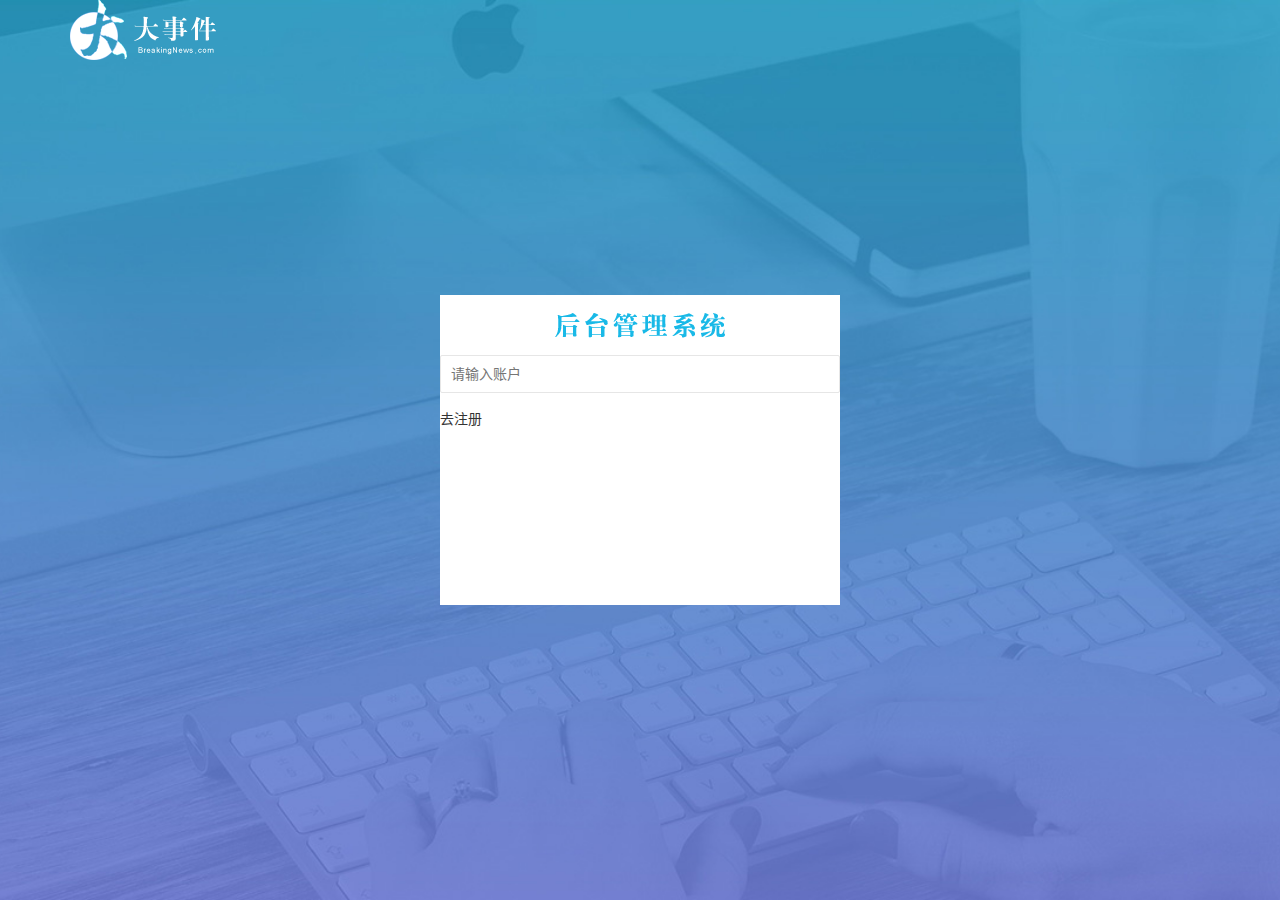
==== home/login.html @ 1719c854 "初始化仓库" ====
<!DOCTYPE html>
<html lang="zh-CN">

<head>
    <meta charset="UTF-8">
    <meta name="viewport" content="width=device-width, initial-scale=1.0">
    <title>大事件-注册/登录</title>
    <!-- 先引入layUI的css样式 -->
    <link rel="stylesheet" href="/assets/lib/layui/css/layui.css">
    <!-- 再引入自己的css -->
    <link rel="stylesheet" href="/assets/css/login.css">
</head>

<body>
    <!-- 头部logo区域 -->
    <div class="layui-main">
        <!-- 添加版心类名 -->
        <img src="/assets/images/logo.png">
    </div>

    <!-- 登录注册区域 -->
    <div class="loginAndRegBox">
        <!-- 标题名称区域 -->
        <div class="title-box"></div>
        <!-- 登录框 -->
        <div class="login-box">
            <form>
                <!-- 用户名 -->
                <div class="layui-form-item">

                    <input type="text" name="title" required lay-verify="required" placeholder="请输入账户"
                        autocomplete="off" class="layui-input">

                </div>
            </form>
            <a href="javascript:;" id="link_reg">去注册</a>
        </div>
        <!-- 注册框 -->
        <div class="reg-box">
            <a href="javascript:;" id="link_login">去登录</a>
        </div>
    </div>
    <!-- 引入jQ文件 -->
    <script src="/assets/lib/jquery.js"></script>
    <!-- 引入自己的js文件 -->
    <script src="/assets/js/login.js"></script>
</body>

</html>
---- assets/lib/layui/css/layui.css ----
/** layui-v2.5.5 MIT License By https://www.layui.com */
 .layui-inline,img{display:inline-block;vertical-align:middle}h1,h2,h3,h4,h5,h6{font-weight:400}.layui-edge,.layui-header,.layui-inline,.layui-main{position:relative}.layui-body,.layui-edge,.layui-elip{overflow:hidden}.layui-btn,.layui-edge,.layui-inline,img{vertical-align:middle}.layui-btn,.layui-disabled,.layui-icon,.layui-unselect{-moz-user-select:none;-webkit-user-select:none;-ms-user-select:none}.layui-elip,.layui-form-checkbox span,.layui-form-pane .layui-form-label{text-overflow:ellipsis;white-space:nowrap}.layui-breadcrumb,.layui-tree-btnGroup{visibility:hidden}blockquote,body,button,dd,div,dl,dt,form,h1,h2,h3,h4,h5,h6,input,li,ol,p,pre,td,textarea,th,ul{margin:0;padding:0;-webkit-tap-highlight-color:rgba(0,0,0,0)}a:active,a:hover{outline:0}img{border:none}li{list-style:none}table{border-collapse:collapse;border-spacing:0}h4,h5,h6{font-size:100%}button,input,optgroup,option,select,textarea{font-family:inherit;font-size:inherit;font-style:inherit;font-weight:inherit;outline:0}pre{white-space:pre-wrap;white-space:-moz-pre-wrap;white-space:-pre-wrap;white-space:-o-pre-wrap;word-wrap:break-word}body{line-height:24px;font:14px Helvetica Neue,Helvetica,PingFang SC,Tahoma,Arial,sans-serif}hr{height:1px;margin:10px 0;border:0;clear:both}a{color:#333;text-decoration:none}a:hover{color:#777}a cite{font-style:normal;*cursor:pointer}.layui-border-box,.layui-border-box *{box-sizing:border-box}.layui-box,.layui-box *{box-sizing:content-box}.layui-clear{clear:both;*zoom:1}.layui-clear:after{content:'\20';clear:both;*zoom:1;display:block;height:0}.layui-inline{*display:inline;*zoom:1}.layui-edge{display:inline-block;width:0;height:0;border-width:6px;border-style:dashed;border-color:transparent}.layui-edge-top{top:-4px;border-bottom-color:#999;border-bottom-style:solid}.layui-edge-right{border-left-color:#999;border-left-style:solid}.layui-edge-bottom{top:2px;border-top-color:#999;border-top-style:solid}.layui-edge-left{border-right-color:#999;border-right-style:solid}.layui-disabled,.layui-disabled:hover{color:#d2d2d2!important;cursor:not-allowed!important}.layui-circle{border-radius:100%}.layui-show{display:block!important}.layui-hide{display:none!important}@font-face{font-family:layui-icon;src:url(../font/iconfont.eot?v=250);src:url(../font/iconfont.eot?v=250#iefix) format('embedded-opentype'),url(../font/iconfont.woff2?v=250) format('woff2'),url(../font/iconfont.woff?v=250) format('woff'),url(../font/iconfont.ttf?v=250) format('truetype'),url(../font/iconfont.svg?v=250#layui-icon) format('svg')}.layui-icon{font-family:layui-icon!important;font-size:16px;font-style:normal;-webkit-font-smoothing:antialiased;-moz-osx-font-smoothing:grayscale}.layui-icon-reply-fill:before{content:"\e611"}.layui-icon-set-fill:before{content:"\e614"}.layui-icon-menu-fill:before{content:"\e60f"}.layui-icon-search:before{content:"\e615"}.layui-icon-share:before{content:"\e641"}.layui-icon-set-sm:before{content:"\e620"}.layui-icon-engine:before{content:"\e628"}.layui-icon-close:before{content:"\1006"}.layui-icon-close-fill:before{content:"\1007"}.layui-icon-chart-screen:before{content:"\e629"}.layui-icon-star:before{content:"\e600"}.layui-icon-circle-dot:before{content:"\e617"}.layui-icon-chat:before{content:"\e606"}.layui-icon-release:before{content:"\e609"}.layui-icon-list:before{content:"\e60a"}.layui-icon-chart:before{content:"\e62c"}.layui-icon-ok-circle:before{content:"\1005"}.layui-icon-layim-theme:before{content:"\e61b"}.layui-icon-table:before{content:"\e62d"}.layui-icon-right:before{content:"\e602"}.layui-icon-left:before{content:"\e603"}.layui-icon-cart-simple:before{content:"\e698"}.layui-icon-face-cry:before{content:"\e69c"}.layui-icon-face-smile:before{content:"\e6af"}.layui-icon-survey:before{content:"\e6b2"}.layui-icon-tree:before{content:"\e62e"}.layui-icon-upload-circle:before{content:"\e62f"}.layui-icon-add-circle:before{content:"\e61f"}.layui-icon-download-circle:before{content:"\e601"}.layui-icon-templeate-1:before{content:"\e630"}.layui-icon-util:before{content:"\e631"}.layui-icon-face-surprised:before{content:"\e664"}.layui-icon-edit:before{content:"\e642"}.layui-icon-speaker:before{content:"\e645"}.layui-icon-down:before{content:"\e61a"}.layui-icon-file:before{content:"\e621"}.layui-icon-layouts:before{content:"\e632"}.layui-icon-rate-half:before{content:"\e6c9"}.layui-icon-add-circle-fine:before{content:"\e608"}.layui-icon-prev-circle:before{content:"\e633"}.layui-icon-read:before{content:"\e705"}.layui-icon-404:before{content:"\e61c"}.layui-icon-carousel:before{content:"\e634"}.layui-icon-help:before{content:"\e607"}.layui-icon-code-circle:before{content:"\e635"}.layui-icon-water:before{content:"\e636"}.layui-icon-username:before{content:"\e66f"}.layui-icon-find-fill:before{content:"\e670"}.layui-icon-about:before{content:"\e60b"}.layui-icon-location:before{content:"\e715"}.layui-icon-up:before{content:"\e619"}.layui-icon-pause:before{content:"\e651"}.layui-icon-date:before{content:"\e637"}.layui-icon-layim-uploadfile:before{content:"\e61d"}.layui-icon-delete:before{content:"\e640"}.layui-icon-play:before{content:"\e652"}.layui-icon-top:before{content:"\e604"}.layui-icon-friends:before{content:"\e612"}.layui-icon-refresh-3:before{content:"\e9aa"}.layui-icon-ok:before{content:"\e605"}.layui-icon-layer:before{content:"\e638"}.layui-icon-face-smile-fine:before{content:"\e60c"}.layui-icon-dollar:before{content:"\e659"}.layui-icon-group:before{content:"\e613"}.layui-icon-layim-download:before{content:"\e61e"}.layui-icon-picture-fine:before{content:"\e60d"}.layui-icon-link:before{content:"\e64c"}.layui-icon-diamond:before{content:"\e735"}.layui-icon-log:before{content:"\e60e"}.layui-icon-rate-solid:before{content:"\e67a"}.layui-icon-fonts-del:before{content:"\e64f"}.layui-icon-unlink:before{content:"\e64d"}.layui-icon-fonts-clear:before{content:"\e639"}.layui-icon-triangle-r:before{content:"\e623"}.layui-icon-circle:before{content:"\e63f"}.layui-icon-radio:before{content:"\e643"}.layui-icon-align-center:before{content:"\e647"}.layui-icon-align-right:before{content:"\e648"}.layui-icon-align-left:before{content:"\e649"}.layui-icon-loading-1:before{content:"\e63e"}.layui-icon-return:before{content:"\e65c"}.layui-icon-fonts-strong:before{content:"\e62b"}.layui-icon-upload:before{content:"\e67c"}.layui-icon-dialogue:before{content:"\e63a"}.layui-icon-video:before{content:"\e6ed"}.layui-icon-headset:before{content:"\e6fc"}.layui-icon-cellphone-fine:before{content:"\e63b"}.layui-icon-add-1:before{content:"\e654"}.layui-icon-face-smile-b:before{content:"\e650"}.layui-icon-fonts-html:before{content:"\e64b"}.layui-icon-form:before{content:"\e63c"}.layui-icon-cart:before{content:"\e657"}.layui-icon-camera-fill:before{content:"\e65d"}.layui-icon-tabs:before{content:"\e62a"}.layui-icon-fonts-code:before{content:"\e64e"}.layui-icon-fire:before{content:"\e756"}.layui-icon-set:before{content:"\e716"}.layui-icon-fonts-u:before{content:"\e646"}.layui-icon-triangle-d:before{content:"\e625"}.layui-icon-tips:before{content:"\e702"}.layui-icon-picture:before{content:"\e64a"}.layui-icon-more-vertical:before{content:"\e671"}.layui-icon-flag:before{content:"\e66c"}.layui-icon-loading:before{content:"\e63d"}.layui-icon-fonts-i:before{content:"\e644"}.layui-icon-refresh-1:before{content:"\e666"}.layui-icon-rmb:before{content:"\e65e"}.layui-icon-home:before{content:"\e68e"}.layui-icon-user:before{content:"\e770"}.layui-icon-notice:before{content:"\e667"}.layui-icon-login-weibo:before{content:"\e675"}.layui-icon-voice:before{content:"\e688"}.layui-icon-upload-drag:before{content:"\e681"}.layui-icon-login-qq:before{content:"\e676"}.layui-icon-snowflake:before{content:"\e6b1"}.layui-icon-file-b:before{content:"\e655"}.layui-icon-template:before{content:"\e663"}.layui-icon-auz:before{content:"\e672"}.layui-icon-console:before{content:"\e665"}.layui-icon-app:before{content:"\e653"}.layui-icon-prev:before{content:"\e65a"}.layui-icon-website:before{content:"\e7ae"}.layui-icon-next:before{content:"\e65b"}.layui-icon-component:before{content:"\e857"}.layui-icon-more:before{content:"\e65f"}.layui-icon-login-wechat:before{content:"\e677"}.layui-icon-shrink-right:before{content:"\e668"}.layui-icon-spread-left:before{content:"\e66b"}.layui-icon-camera:before{content:"\e660"}.layui-icon-note:before{content:"\e66e"}.layui-icon-refresh:before{content:"\e669"}.layui-icon-female:before{content:"\e661"}.layui-icon-male:before{content:"\e662"}.layui-icon-password:before{content:"\e673"}.layui-icon-senior:before{content:"\e674"}.layui-icon-theme:before{content:"\e66a"}.layui-icon-tread:before{content:"\e6c5"}.layui-icon-praise:before{content:"\e6c6"}.layui-icon-star-fill:before{content:"\e658"}.layui-icon-rate:before{content:"\e67b"}.layui-icon-template-1:before{content:"\e656"}.layui-icon-vercode:before{content:"\e679"}.layui-icon-cellphone:before{content:"\e678"}.layui-icon-screen-full:before{content:"\e622"}.layui-icon-screen-restore:before{content:"\e758"}.layui-icon-cols:before{content:"\e610"}.layui-icon-export:before{content:"\e67d"}.layui-icon-print:before{content:"\e66d"}.layui-icon-slider:before{content:"\e714"}.layui-icon-addition:before{content:"\e624"}.layui-icon-subtraction:before{content:"\e67e"}.layui-icon-service:before{content:"\e626"}.layui-icon-transfer:before{content:"\e691"}.layui-main{width:1140px;margin:0 auto}.layui-header{z-index:1000;height:60px}.layui-header a:hover{transition:all .5s;-webkit-transition:all .5s}.layui-side{position:fixed;left:0;top:0;bottom:0;z-index:999;width:200px;overflow-x:hidden}.layui-side-scroll{position:relative;width:220px;height:100%;overflow-x:hidden}.layui-body{position:absolute;left:200px;right:0;top:0;bottom:0;z-index:998;width:auto;overflow-y:auto;box-sizing:border-box}.layui-layout-body{overflow:hidden}.layui-layout-admin .layui-header{background-color:#23262E}.layui-layout-admin .layui-side{top:60px;width:200px;overflow-x:hidden}.layui-layout-admin .layui-body{position:fixed;top:60px;bottom:44px}.layui-layout-admin .layui-main{width:auto;margin:0 15px}.layui-layout-admin .layui-footer{position:fixed;left:200px;right:0;bottom:0;height:44px;line-height:44px;padding:0 15px;background-color:#eee}.layui-layout-admin .layui-logo{position:absolute;left:0;top:0;width:200px;height:100%;line-height:60px;text-align:center;color:#009688;font-size:16px}.layui-layout-admin .layui-header .layui-nav{background:0 0}.layui-layout-left{position:absolute!important;left:200px;top:0}.layui-layout-right{position:absolute!important;right:0;top:0}.layui-container{position:relative;margin:0 auto;padding:0 15px;box-sizing:border-box}.layui-fluid{position:relative;margin:0 auto;padding:0 15px}.layui-row:after,.layui-row:before{content:'';display:block;clear:both}.layui-col-lg1,.layui-col-lg10,.layui-col-lg11,.layui-col-lg12,.layui-col-lg2,.layui-col-lg3,.layui-col-lg4,.layui-col-lg5,.layui-col-lg6,.layui-col-lg7,.layui-col-lg8,.layui-col-lg9,.layui-col-md1,.layui-col-md10,.layui-col-md11,.layui-col-md12,.layui-col-md2,.layui-col-md3,.layui-col-md4,.layui-col-md5,.layui-col-md6,.layui-col-md7,.layui-col-md8,.layui-col-md9,.layui-col-sm1,.layui-col-sm10,.layui-col-sm11,.layui-col-sm12,.layui-col-sm2,.layui-col-sm3,.layui-col-sm4,.layui-col-sm5,.layui-col-sm6,.layui-col-sm7,.layui-col-sm8,.layui-col-sm9,.layui-col-xs1,.layui-col-xs10,.layui-col-xs11,.layui-col-xs12,.layui-col-xs2,.layui-col-xs3,.layui-col-xs4,.layui-col-xs5,.layui-col-xs6,.layui-col-xs7,.layui-col-xs8,.layui-col-xs9{position:relative;display:block;box-sizing:border-box}.layui-col-xs1,.layui-col-xs10,.layui-col-xs11,.layui-col-xs12,.layui-col-xs2,.layui-col-xs3,.layui-col-xs4,.layui-col-xs5,.layui-col-xs6,.layui-col-xs7,.layui-col-xs8,.layui-col-xs9{float:left}.layui-col-xs1{width:8.33333333%}.layui-col-xs2{width:16.66666667%}.layui-col-xs3{width:25%}.layui-col-xs4{width:33.33333333%}.layui-col-xs5{width:41.66666667%}.layui-col-xs6{width:50%}.layui-col-xs7{width:58.33333333%}.layui-col-xs8{width:66.66666667%}.layui-col-xs9{width:75%}.layui-col-xs10{width:83.33333333%}.layui-col-xs11{width:91.66666667%}.layui-col-xs12{width:100%}.layui-col-xs-offset1{margin-left:8.33333333%}.layui-col-xs-offset2{margin-left:16.66666667%}.layui-col-xs-offset3{margin-left:25%}.layui-col-xs-offset4{margin-left:33.33333333%}.layui-col-xs-offset5{margin-left:41.66666667%}.layui-col-xs-offset6{margin-left:50%}.layui-col-xs-offset7{margin-left:58.33333333%}.layui-col-xs-offset8{margin-left:66.66666667%}.layui-col-xs-offset9{margin-left:75%}.layui-col-xs-offset10{margin-left:83.33333333%}.layui-col-xs-offset11{margin-left:91.66666667%}.layui-col-xs-offset12{margin-left:100%}@media screen and (max-width:768px){.layui-hide-xs{display:none!important}.layui-show-xs-block{display:block!important}.layui-show-xs-inline{display:inline!important}.layui-show-xs-inline-block{display:inline-block!important}}@media screen and (min-width:768px){.layui-container{width:750px}.layui-hide-sm{display:none!important}.layui-show-sm-block{display:block!important}.layui-show-sm-inline{display:inline!important}.layui-show-sm-inline-block{display:inline-block!important}.layui-col-sm1,.layui-col-sm10,.layui-col-sm11,.layui-col-sm12,.layui-col-sm2,.layui-col-sm3,.layui-col-sm4,.layui-col-sm5,.layui-col-sm6,.layui-col-sm7,.layui-col-sm8,.layui-col-sm9{float:left}.layui-col-sm1{width:8.33333333%}.layui-col-sm2{width:16.66666667%}.layui-col-sm3{width:25%}.layui-col-sm4{width:33.33333333%}.layui-col-sm5{width:41.66666667%}.layui-col-sm6{width:50%}.layui-col-sm7{width:58.33333333%}.layui-col-sm8{width:66.66666667%}.layui-col-sm9{width:75%}.layui-col-sm10{width:83.33333333%}.layui-col-sm11{width:91.66666667%}.layui-col-sm12{width:100%}.layui-col-sm-offset1{margin-left:8.33333333%}.layui-col-sm-offset2{margin-left:16.66666667%}.layui-col-sm-offset3{margin-left:25%}.layui-col-sm-offset4{margin-left:33.33333333%}.layui-col-sm-offset5{margin-left:41.66666667%}.layui-col-sm-offset6{margin-left:50%}.layui-col-sm-offset7{margin-left:58.33333333%}.layui-col-sm-offset8{margin-left:66.66666667%}.layui-col-sm-offset9{margin-left:75%}.layui-col-sm-offset10{margin-left:83.33333333%}.layui-col-sm-offset11{margin-left:91.66666667%}.layui-col-sm-offset12{margin-left:100%}}@media screen and (min-width:992px){.layui-container{width:970px}.layui-hide-md{display:none!important}.layui-show-md-block{display:block!important}.layui-show-md-inline{display:inline!important}.layui-show-md-inline-block{display:inline-block!important}.layui-col-md1,.layui-col-md10,.layui-col-md11,.layui-col-md12,.layui-col-md2,.layui-col-md3,.layui-col-md4,.layui-col-md5,.layui-col-md6,.layui-col-md7,.layui-col-md8,.layui-col-md9{float:left}.layui-col-md1{width:8.33333333%}.layui-col-md2{width:16.66666667%}.layui-col-md3{width:25%}.layui-col-md4{width:33.33333333%}.layui-col-md5{width:41.66666667%}.layui-col-md6{width:50%}.layui-col-md7{width:58.33333333%}.layui-col-md8{width:66.66666667%}.layui-col-md9{width:75%}.layui-col-md10{width:83.33333333%}.layui-col-md11{width:91.66666667%}.layui-col-md12{width:100%}.layui-col-md-offset1{margin-left:8.33333333%}.layui-col-md-offset2{margin-left:16.66666667%}.layui-col-md-offset3{margin-left:25%}.layui-col-md-offset4{margin-left:33.33333333%}.layui-col-md-offset5{margin-left:41.66666667%}.layui-col-md-offset6{margin-left:50%}.layui-col-md-offset7{margin-left:58.33333333%}.layui-col-md-offset8{margin-left:66.66666667%}.layui-col-md-offset9{margin-left:75%}.layui-col-md-offset10{margin-left:83.33333333%}.layui-col-md-offset11{margin-left:91.66666667%}.layui-col-md-offset12{margin-left:100%}}@media screen and (min-width:1200px){.layui-container{width:1170px}.layui-hide-lg{display:none!important}.layui-show-lg-block{display:block!important}.layui-show-lg-inline{display:inline!important}.layui-show-lg-inline-block{display:inline-block!important}.layui-col-lg1,.layui-col-lg10,.layui-col-lg11,.layui-col-lg12,.layui-col-lg2,.layui-col-lg3,.layui-col-lg4,.layui-col-lg5,.layui-col-lg6,.layui-col-lg7,.layui-col-lg8,.layui-col-lg9{float:left}.layui-col-lg1{width:8.33333333%}.layui-col-lg2{width:16.66666667%}.layui-col-lg3{width:25%}.layui-col-lg4{width:33.33333333%}.layui-col-lg5{width:41.66666667%}.layui-col-lg6{width:50%}.layui-col-lg7{width:58.33333333%}.layui-col-lg8{width:66.66666667%}.layui-col-lg9{width:75%}.layui-col-lg10{width:83.33333333%}.layui-col-lg11{width:91.66666667%}.layui-col-lg12{width:100%}.layui-col-lg-offset1{margin-left:8.33333333%}.layui-col-lg-offset2{margin-left:16.66666667%}.layui-col-lg-offset3{margin-left:25%}.layui-col-lg-offset4{margin-left:33.33333333%}.layui-col-lg-offset5{margin-left:41.66666667%}.layui-col-lg-offset6{margin-left:50%}.layui-col-lg-offset7{margin-left:58.33333333%}.layui-col-lg-offset8{margin-left:66.66666667%}.layui-col-lg-offset9{margin-left:75%}.layui-col-lg-offset10{margin-left:83.33333333%}.layui-col-lg-offset11{margin-left:91.66666667%}.layui-col-lg-offset12{margin-left:100%}}.layui-col-space1{margin:-.5px}.layui-col-space1>*{padding:.5px}.layui-col-space3{margin:-1.5px}.layui-col-space3>*{padding:1.5px}.layui-col-space5{margin:-2.5px}.layui-col-space5>*{padding:2.5px}.layui-col-space8{margin:-3.5px}.layui-col-space8>*{padding:3.5px}.layui-col-space10{margin:-5px}.layui-col-space10>*{padding:5px}.layui-col-space12{margin:-6px}.layui-col-space12>*{padding:6px}.layui-col-space15{margin:-7.5px}.layui-col-space15>*{padding:7.5px}.layui-col-space18{margin:-9px}.layui-col-space18>*{padding:9px}.layui-col-space20{margin:-10px}.layui-col-space20>*{padding:10px}.layui-col-space22{margin:-11px}.layui-col-space22>*{padding:11px}.layui-col-space25{margin:-12.5px}.layui-col-space25>*{padding:12.5px}.layui-col-space30{margin:-15px}.layui-col-space30>*{padding:15px}.layui-btn,.layui-input,.layui-select,.layui-textarea,.layui-upload-button{outline:0;-webkit-appearance:none;transition:all .3s;-webkit-transition:all .3s;box-sizing:border-box}.layui-elem-quote{margin-bottom:10px;padding:15px;line-height:22px;border-left:5px solid #009688;border-radius:0 2px 2px 0;background-color:#f2f2f2}.layui-quote-nm{border-style:solid;border-width:1px 1px 1px 5px;background:0 0}.layui-elem-field{margin-bottom:10px;padding:0;border-width:1px;border-style:solid}.layui-elem-field legend{margin-left:20px;padding:0 10px;font-size:20px;font-weight:300}.layui-field-title{margin:10px 0 20px;border-width:1px 0 0}.layui-field-box{padding:10px 15px}.layui-field-title .layui-field-box{padding:10px 0}.layui-progress{position:relative;height:6px;border-radius:20px;background-color:#e2e2e2}.layui-progress-bar{position:absolute;left:0;top:0;width:0;max-width:100%;height:6px;border-radius:20px;text-align:right;background-color:#5FB878;transition:all .3s;-webkit-transition:all .3s}.layui-progress-big,.layui-progress-big .layui-progress-bar{height:18px;line-height:18px}.layui-progress-text{position:relative;top:-20px;line-height:18px;font-size:12px;color:#666}.layui-progress-big .layui-progress-text{position:static;padding:0 10px;color:#fff}.layui-collapse{border-width:1px;border-style:solid;border-radius:2px}.layui-colla-content,.layui-colla-item{border-top-width:1px;border-top-style:solid}.layui-colla-item:first-child{border-top:none}.layui-colla-title{position:relative;height:42px;line-height:42px;padding:0 15px 0 35px;color:#333;background-color:#f2f2f2;cursor:pointer;font-size:14px;overflow:hidden}.layui-colla-content{display:none;padding:10px 15px;line-height:22px;color:#666}.layui-colla-icon{position:absolute;left:15px;top:0;font-size:14px}.layui-card{margin-bottom:15px;border-radius:2px;background-color:#fff;box-shadow:0 1px 2px 0 rgba(0,0,0,.05)}.layui-card:last-child{margin-bottom:0}.layui-card-header{position:relative;height:42px;line-height:42px;padding:0 15px;border-bottom:1px solid #f6f6f6;color:#333;border-radius:2px 2px 0 0;font-size:14px}.layui-bg-black,.layui-bg-blue,.layui-bg-cyan,.layui-bg-green,.layui-bg-orange,.layui-bg-red{color:#fff!important}.layui-card-body{position:relative;padding:10px 15px;line-height:24px}.layui-card-body[pad15]{padding:15px}.layui-card-body[pad20]{padding:20px}.layui-card-body .layui-table{margin:5px 0}.layui-card .layui-tab{margin:0}.layui-panel-window{position:relative;padding:15px;border-radius:0;border-top:5px solid #E6E6E6;background-color:#fff}.layui-auxiliar-moving{position:fixed;left:0;right:0;top:0;bottom:0;width:100%;height:100%;background:0 0;z-index:9999999999}.layui-form-label,.layui-form-mid,.layui-form-select,.layui-input-block,.layui-input-inline,.layui-textarea{position:relative}.layui-bg-red{background-color:#FF5722!important}.layui-bg-orange{background-color:#FFB800!important}.layui-bg-green{background-color:#009688!important}.layui-bg-cyan{background-color:#2F4056!important}.layui-bg-blue{background-color:#1E9FFF!important}.layui-bg-black{background-color:#393D49!important}.layui-bg-gray{background-color:#eee!important;color:#666!important}.layui-badge-rim,.layui-colla-content,.layui-colla-item,.layui-collapse,.layui-elem-field,.layui-form-pane .layui-form-item[pane],.layui-form-pane .layui-form-label,.layui-input,.layui-layedit,.layui-layedit-tool,.layui-quote-nm,.layui-select,.layui-tab-bar,.layui-tab-card,.layui-tab-title,.layui-tab-title .layui-this:after,.layui-textarea{border-color:#e6e6e6}.layui-timeline-item:before,hr{background-color:#e6e6e6}.layui-text{line-height:22px;font-size:14px;color:#666}.layui-text h1,.layui-text h2,.layui-text h3{font-weight:500;color:#333}.layui-text h1{font-size:30px}.layui-text h2{font-size:24px}.layui-text h3{font-size:18px}.layui-text a:not(.layui-btn){color:#01AAED}.layui-text a:not(.layui-btn):hover{text-decoration:underline}.layui-text ul{padding:5px 0 5px 15px}.layui-text ul li{margin-top:5px;list-style-type:disc}.layui-text em,.layui-word-aux{color:#999!important;padding:0 5px!important}.layui-btn{display:inline-block;height:38px;line-height:38px;padding:0 18px;background-color:#009688;color:#fff;white-space:nowrap;text-align:center;font-size:14px;border:none;border-radius:2px;cursor:pointer}.layui-btn:hover{opacity:.8;filter:alpha(opacity=80);color:#fff}.layui-btn:active{opacity:1;filter:alpha(opacity=100)}.layui-btn+.layui-btn{margin-left:10px}.layui-btn-container{font-size:0}.layui-btn-container .layui-btn{margin-right:10px;margin-bottom:10px}.layui-btn-container .layui-btn+.layui-btn{margin-left:0}.layui-table .layui-btn-container .layui-btn{margin-bottom:9px}.layui-btn-radius{border-radius:100px}.layui-btn .layui-icon{margin-right:3px;font-size:18px;vertical-align:bottom;vertical-align:middle\9}.layui-btn-primary{border:1px solid #C9C9C9;background-color:#fff;color:#555}.layui-btn-primary:hover{border-color:#009688;color:#333}.layui-btn-normal{background-color:#1E9FFF}.layui-btn-warm{background-color:#FFB800}.layui-btn-danger{background-color:#FF5722}.layui-btn-checked{background-color:#5FB878}.layui-btn-disabled,.layui-btn-disabled:active,.layui-btn-disabled:hover{border:1px solid #e6e6e6;background-color:#FBFBFB;color:#C9C9C9;cursor:not-allowed;opacity:1}.layui-btn-lg{height:44px;line-height:44px;padding:0 25px;font-size:16px}.layui-btn-sm{height:30px;line-height:30px;padding:0 10px;font-size:12px}.layui-btn-sm i{font-size:16px!important}.layui-btn-xs{height:22px;line-height:22px;padding:0 5px;font-size:12px}.layui-btn-xs i{font-size:14px!important}.layui-btn-group{display:inline-block;vertical-align:middle;font-size:0}.layui-btn-group .layui-btn{margin-left:0!important;margin-right:0!important;border-left:1px solid rgba(255,255,255,.5);border-radius:0}.layui-btn-group .layui-btn-primary{border-left:none}.layui-btn-group .layui-btn-primary:hover{border-color:#C9C9C9;color:#009688}.layui-btn-group .layui-btn:first-child{border-left:none;border-radius:2px 0 0 2px}.layui-btn-group .layui-btn-primary:first-child{border-left:1px solid #c9c9c9}.layui-btn-group .layui-btn:last-child{border-radius:0 2px 2px 0}.layui-btn-group .layui-btn+.layui-btn{margin-left:0}.layui-btn-group+.layui-btn-group{margin-left:10px}.layui-btn-fluid{width:100%}.layui-input,.layui-select,.layui-textarea{height:38px;line-height:1.3;line-height:38px\9;border-width:1px;border-style:solid;background-color:#fff;border-radius:2px}.layui-input::-webkit-input-placeholder,.layui-select::-webkit-input-placeholder,.layui-textarea::-webkit-input-placeholder{line-height:1.3}.layui-input,.layui-textarea{display:block;width:100%;padding-left:10px}.layui-input:hover,.layui-textarea:hover{border-color:#D2D2D2!important}.layui-input:focus,.layui-textarea:focus{border-color:#C9C9C9!important}.layui-textarea{min-height:100px;height:auto;line-height:20px;padding:6px 10px;resize:vertical}.layui-select{padding:0 10px}.layui-form input[type=checkbox],.layui-form input[type=radio],.layui-form select{display:none}.layui-form [lay-ignore]{display:initial}.layui-form-item{margin-bottom:15px;clear:both;*zoom:1}.layui-form-item:after{content:'\20';clear:both;*zoom:1;display:block;height:0}.layui-form-label{float:left;display:block;padding:9px 15px;width:80px;font-weight:400;line-height:20px;text-align:right}.layui-form-label-col{display:block;float:none;padding:9px 0;line-height:20px;text-align:left}.layui-form-item .layui-inline{margin-bottom:5px;margin-right:10px}.layui-input-block{margin-left:110px;min-height:36px}.layui-input-inline{display:inline-block;vertical-align:middle}.layui-form-item .layui-input-inline{float:left;width:190px;margin-right:10px}.layui-form-text .layui-input-inline{width:auto}.layui-form-mid{float:left;display:block;padding:9px 0!important;line-height:20px;margin-right:10px}.layui-form-danger+.layui-form-select .layui-input,.layui-form-danger:focus{border-color:#FF5722!important}.layui-form-select .layui-input{padding-right:30px;cursor:pointer}.layui-form-select .layui-edge{position:absolute;right:10px;top:50%;margin-top:-3px;cursor:pointer;border-width:6px;border-top-color:#c2c2c2;border-top-style:solid;transition:all .3s;-webkit-transition:all .3s}.layui-form-select dl{display:none;position:absolute;left:0;top:42px;padding:5px 0;z-index:899;min-width:100%;border:1px solid #d2d2d2;max-height:300px;overflow-y:auto;background-color:#fff;border-radius:2px;box-shadow:0 2px 4px rgba(0,0,0,.12);box-sizing:border-box}.layui-form-select dl dd,.layui-form-select dl dt{padding:0 10px;line-height:36px;white-space:nowrap;overflow:hidden;text-overflow:ellipsis}.layui-form-select dl dt{font-size:12px;color:#999}.layui-form-select dl dd{cursor:pointer}.layui-form-select dl dd:hover{background-color:#f2f2f2;-webkit-transition:.5s all;transition:.5s all}.layui-form-select .layui-select-group dd{padding-left:20px}.layui-form-select dl dd.layui-select-tips{padding-left:10px!important;color:#999}.layui-form-select dl dd.layui-this{background-color:#5FB878;color:#fff}.layui-form-checkbox,.layui-form-select dl dd.layui-disabled{background-color:#fff}.layui-form-selected dl{display:block}.layui-form-checkbox,.layui-form-checkbox *,.layui-form-switch{display:inline-block;vertical-align:middle}.layui-form-selected .layui-edge{margin-top:-9px;-webkit-transform:rotate(180deg);transform:rotate(180deg);margin-top:-3px\9}:root .layui-form-selected .layui-edge{margin-top:-9px\0/IE9}.layui-form-selectup dl{top:auto;bottom:42px}.layui-select-none{margin:5px 0;text-align:center;color:#999}.layui-select-disabled .layui-disabled{border-color:#eee!important}.layui-select-disabled .layui-edge{border-top-color:#d2d2d2}.layui-form-checkbox{position:relative;height:30px;line-height:30px;margin-right:10px;padding-right:30px;cursor:pointer;font-size:0;-webkit-transition:.1s linear;transition:.1s linear;box-sizing:border-box}.layui-form-checkbox span{padding:0 10px;height:100%;font-size:14px;border-radius:2px 0 0 2px;background-color:#d2d2d2;color:#fff;overflow:hidden}.layui-form-checkbox:hover span{background-color:#c2c2c2}.layui-form-checkbox i{position:absolute;right:0;top:0;width:30px;height:28px;border:1px solid #d2d2d2;border-left:none;border-radius:0 2px 2px 0;color:#fff;font-size:20px;text-align:center}.layui-form-checkbox:hover i{border-color:#c2c2c2;color:#c2c2c2}.layui-form-checked,.layui-form-checked:hover{border-color:#5FB878}.layui-form-checked span,.layui-form-checked:hover span{background-color:#5FB878}.layui-form-checked i,.layui-form-checked:hover i{color:#5FB878}.layui-form-item .layui-form-checkbox{margin-top:4px}.layui-form-checkbox[lay-skin=primary]{height:auto!important;line-height:normal!important;min-width:18px;min-height:18px;border:none!important;margin-right:0;padding-left:28px;padding-right:0;background:0 0}.layui-form-checkbox[lay-skin=primary] span{padding-left:0;padding-right:15px;line-height:18px;background:0 0;color:#666}.layui-form-checkbox[lay-skin=primary] i{right:auto;left:0;width:16px;height:16px;line-height:16px;border:1px solid #d2d2d2;font-size:12px;border-radius:2px;background-color:#fff;-webkit-transition:.1s linear;transition:.1s linear}.layui-form-checkbox[lay-skin=primary]:hover i{border-color:#5FB878;color:#fff}.layui-form-checked[lay-skin=primary] i{border-color:#5FB878!important;background-color:#5FB878;color:#fff}.layui-checkbox-disbaled[lay-skin=primary] span{background:0 0!important;color:#c2c2c2}.layui-checkbox-disbaled[lay-skin=primary]:hover i{border-color:#d2d2d2}.layui-form-item .layui-form-checkbox[lay-skin=primary]{margin-top:10px}.layui-form-switch{position:relative;height:22px;line-height:22px;min-width:35px;padding:0 5px;margin-top:8px;border:1px solid #d2d2d2;border-radius:20px;cursor:pointer;background-color:#fff;-webkit-transition:.1s linear;transition:.1s linear}.layui-form-switch i{position:absolute;left:5px;top:3px;width:16px;height:16px;border-radius:20px;background-color:#d2d2d2;-webkit-transition:.1s linear;transition:.1s linear}.layui-form-switch em{position:relative;top:0;width:25px;margin-left:21px;padding:0!important;text-align:center!important;color:#999!important;font-style:normal!important;font-size:12px}.layui-form-onswitch{border-color:#5FB878;background-color:#5FB878}.layui-checkbox-disbaled,.layui-checkbox-disbaled i{border-color:#e2e2e2!important}.layui-form-onswitch i{left:100%;margin-left:-21px;background-color:#fff}.layui-form-onswitch em{margin-left:5px;margin-right:21px;color:#fff!important}.layui-checkbox-disbaled span{background-color:#e2e2e2!important}.layui-checkbox-disbaled:hover i{color:#fff!important}[lay-radio]{display:none}.layui-form-radio,.layui-form-radio *{display:inline-block;vertical-align:middle}.layui-form-radio{line-height:28px;margin:6px 10px 0 0;padding-right:10px;cursor:pointer;font-size:0}.layui-form-radio *{font-size:14px}.layui-form-radio>i{margin-right:8px;font-size:22px;color:#c2c2c2}.layui-form-radio>i:hover,.layui-form-radioed>i{color:#5FB878}.layui-radio-disbaled>i{color:#e2e2e2!important}.layui-form-pane .layui-form-label{width:110px;padding:8px 15px;height:38px;line-height:20px;border-width:1px;border-style:solid;border-radius:2px 0 0 2px;text-align:center;background-color:#FBFBFB;overflow:hidden;box-sizing:border-box}.layui-form-pane .layui-input-inline{margin-left:-1px}.layui-form-pane .layui-input-block{margin-left:110px;left:-1px}.layui-form-pane .layui-input{border-radius:0 2px 2px 0}.layui-form-pane .layui-form-text .layui-form-label{float:none;width:100%;border-radius:2px;box-sizing:border-box;text-align:left}.layui-form-pane .layui-form-text .layui-input-inline{display:block;margin:0;top:-1px;clear:both}.layui-form-pane .layui-form-text .layui-input-block{margin:0;left:0;top:-1px}.layui-form-pane .layui-form-text .layui-textarea{min-height:100px;border-radius:0 0 2px 2px}.layui-form-pane .layui-form-checkbox{margin:4px 0 4px 10px}.layui-form-pane .layui-form-radio,.layui-form-pane .layui-form-switch{margin-top:6px;margin-left:10px}.layui-form-pane .layui-form-item[pane]{position:relative;border-width:1px;border-style:solid}.layui-form-pane .layui-form-item[pane] .layui-form-label{position:absolute;left:0;top:0;height:100%;border-width:0 1px 0 0}.layui-form-pane .layui-form-item[pane] .layui-input-inline{margin-left:110px}@media screen and (max-width:450px){.layui-form-item .layui-form-label{text-overflow:ellipsis;overflow:hidden;white-space:nowrap}.layui-form-item .layui-inline{display:block;margin-right:0;margin-bottom:20px;clear:both}.layui-form-item .layui-inline:after{content:'\20';clear:both;display:block;height:0}.layui-form-item .layui-input-inline{display:block;float:none;left:-3px;width:auto;margin:0 0 10px 112px}.layui-form-item .layui-input-inline+.layui-form-mid{margin-left:110px;top:-5px;padding:0}.layui-form-item .layui-form-checkbox{margin-right:5px;margin-bottom:5px}}.layui-layedit{border-width:1px;border-style:solid;border-radius:2px}.layui-layedit-tool{padding:3px 5px;border-bottom-width:1px;border-bottom-style:solid;font-size:0}.layedit-tool-fixed{position:fixed;top:0;border-top:1px solid #e2e2e2}.layui-layedit-tool .layedit-tool-mid,.layui-layedit-tool .layui-icon{display:inline-block;vertical-align:middle;text-align:center;font-size:14px}.layui-layedit-tool .layui-icon{position:relative;width:32px;height:30px;line-height:30px;margin:3px 5px;color:#777;cursor:pointer;border-radius:2px}.layui-layedit-tool .layui-icon:hover{color:#393D49}.layui-layedit-tool .layui-icon:active{color:#000}.layui-layedit-tool .layedit-tool-active{background-color:#e2e2e2;color:#000}.layui-layedit-tool .layui-disabled,.layui-layedit-tool .layui-disabled:hover{color:#d2d2d2;cursor:not-allowed}.layui-layedit-tool .layedit-tool-mid{width:1px;height:18px;margin:0 10px;background-color:#d2d2d2}.layedit-tool-html{width:50px!important;font-size:30px!important}.layedit-tool-b,.layedit-tool-code,.layedit-tool-help{font-size:16px!important}.layedit-tool-d,.layedit-tool-face,.layedit-tool-image,.layedit-tool-unlink{font-size:18px!important}.layedit-tool-image input{position:absolute;font-size:0;left:0;top:0;width:100%;height:100%;opacity:.01;filter:Alpha(opacity=1);cursor:pointer}.layui-layedit-iframe iframe{display:block;width:100%}#LAY_layedit_code{overflow:hidden}.layui-laypage{display:inline-block;*display:inline;*zoom:1;vertical-align:middle;margin:10px 0;font-size:0}.layui-laypage>a:first-child,.layui-laypage>a:first-child em{border-radius:2px 0 0 2px}.layui-laypage>a:last-child,.layui-laypage>a:last-child em{border-radius:0 2px 2px 0}.layui-laypage>:first-child{margin-left:0!important}.layui-laypage>:last-child{margin-right:0!important}.layui-laypage a,.layui-laypage button,.layui-laypage input,.layui-laypage select,.layui-laypage span{border:1px solid #e2e2e2}.layui-laypage a,.layui-laypage span{display:inline-block;*display:inline;*zoom:1;vertical-align:middle;padding:0 15px;height:28px;line-height:28px;margin:0 -1px 5px 0;background-color:#fff;color:#333;font-size:12px}.layui-flow-more a *,.layui-laypage input,.layui-table-view select[lay-ignore]{display:inline-block}.layui-laypage a:hover{color:#009688}.layui-laypage em{font-style:normal}.layui-laypage .layui-laypage-spr{color:#999;font-weight:700}.layui-laypage a{text-decoration:none}.layui-laypage .layui-laypage-curr{position:relative}.layui-laypage .layui-laypage-curr em{position:relative;color:#fff}.layui-laypage .layui-laypage-curr .layui-laypage-em{position:absolute;left:-1px;top:-1px;padding:1px;width:100%;height:100%;background-color:#009688}.layui-laypage-em{border-radius:2px}.layui-laypage-next em,.layui-laypage-prev em{font-family:Sim sun;font-size:16px}.layui-laypage .layui-laypage-count,.layui-laypage .layui-laypage-limits,.layui-laypage .layui-laypage-refresh,.layui-laypage .layui-laypage-skip{margin-left:10px;margin-right:10px;padding:0;border:none}.layui-laypage .layui-laypage-limits,.layui-laypage .layui-laypage-refresh{vertical-align:top}.layui-laypage .layui-laypage-refresh i{font-size:18px;cursor:pointer}.layui-laypage select{height:22px;padding:3px;border-radius:2px;cursor:pointer}.layui-laypage .layui-laypage-skip{height:30px;line-height:30px;color:#999}.layui-laypage button,.layui-laypage input{height:30px;line-height:30px;border-radius:2px;vertical-align:top;background-color:#fff;box-sizing:border-box}.layui-laypage input{width:40px;margin:0 10px;padding:0 3px;text-align:center}.layui-laypage input:focus,.layui-laypage select:focus{border-color:#009688!important}.layui-laypage button{margin-left:10px;padding:0 10px;cursor:pointer}.layui-table,.layui-table-view{margin:10px 0}.layui-flow-more{margin:10px 0;text-align:center;color:#999;font-size:14px}.layui-flow-more a{height:32px;line-height:32px}.layui-flow-more a *{vertical-align:top}.layui-flow-more a cite{padding:0 20px;border-radius:3px;background-color:#eee;color:#333;font-style:normal}.layui-flow-more a cite:hover{opacity:.8}.layui-flow-more a i{font-size:30px;color:#737383}.layui-table{width:100%;background-color:#fff;color:#666}.layui-table tr{transition:all .3s;-webkit-transition:all .3s}.layui-table th{text-align:left;font-weight:400}.layui-table tbody tr:hover,.layui-table thead tr,.layui-table-click,.layui-table-header,.layui-table-hover,.layui-table-mend,.layui-table-patch,.layui-table-tool,.layui-table-total,.layui-table-total tr,.layui-table[lay-even] tr:nth-child(even){background-color:#f2f2f2}.layui-table td,.layui-table th,.layui-table-col-set,.layui-table-fixed-r,.layui-table-grid-down,.layui-table-header,.layui-table-page,.layui-table-tips-main,.layui-table-tool,.layui-table-total,.layui-table-view,.layui-table[lay-skin=line],.layui-table[lay-skin=row]{border-width:1px;border-style:solid;border-color:#e6e6e6}.layui-table td,.layui-table th{position:relative;padding:9px 15px;min-height:20px;line-height:20px;font-size:14px}.layui-table[lay-skin=line] td,.layui-table[lay-skin=line] th{border-width:0 0 1px}.layui-table[lay-skin=row] td,.layui-table[lay-skin=row] th{border-width:0 1px 0 0}.layui-table[lay-skin=nob] td,.layui-table[lay-skin=nob] th{border:none}.layui-table img{max-width:100px}.layui-table[lay-size=lg] td,.layui-table[lay-size=lg] th{padding:15px 30px}.layui-table-view .layui-table[lay-size=lg] .layui-table-cell{height:40px;line-height:40px}.layui-table[lay-size=sm] td,.layui-table[lay-size=sm] th{font-size:12px;padding:5px 10px}.layui-table-view .layui-table[lay-size=sm] .layui-table-cell{height:20px;line-height:20px}.layui-table[lay-data]{display:none}.layui-table-box{position:relative;overflow:hidden}.layui-table-view .layui-table{position:relative;width:auto;margin:0}.layui-table-view .layui-table[lay-skin=line]{border-width:0 1px 0 0}.layui-table-view .layui-table[lay-skin=row]{border-width:0 0 1px}.layui-table-view .layui-table td,.layui-table-view .layui-table th{padding:5px 0;border-top:none;border-left:none}.layui-table-view .layui-table th.layui-unselect .layui-table-cell span{cursor:pointer}.layui-table-view .layui-table td{cursor:default}.layui-table-view .layui-table td[data-edit=text]{cursor:text}.layui-table-view .layui-form-checkbox[lay-skin=primary] i{width:18px;height:18px}.layui-table-view .layui-form-radio{line-height:0;padding:0}.layui-table-view .layui-form-radio>i{margin:0;font-size:20px}.layui-table-init{position:absolute;left:0;top:0;width:100%;height:100%;text-align:center;z-index:110}.layui-table-init .layui-icon{position:absolute;left:50%;top:50%;margin:-15px 0 0 -15px;font-size:30px;color:#c2c2c2}.layui-table-header{border-width:0 0 1px;overflow:hidden}.layui-table-header .layui-table{margin-bottom:-1px}.layui-table-tool .layui-inline[lay-event]{position:relative;width:26px;height:26px;padding:5px;line-height:16px;margin-right:10px;text-align:center;color:#333;border:1px solid #ccc;cursor:pointer;-webkit-transition:.5s all;transition:.5s all}.layui-table-tool .layui-inline[lay-event]:hover{border:1px solid #999}.layui-table-tool-temp{padding-right:120px}.layui-table-tool-self{position:absolute;right:17px;top:10px}.layui-table-tool .layui-table-tool-self .layui-inline[lay-event]{margin:0 0 0 10px}.layui-table-tool-panel{position:absolute;top:29px;left:-1px;padding:5px 0;min-width:150px;min-height:40px;border:1px solid #d2d2d2;text-align:left;overflow-y:auto;background-color:#fff;box-shadow:0 2px 4px rgba(0,0,0,.12)}.layui-table-cell,.layui-table-tool-panel li{overflow:hidden;text-overflow:ellipsis;white-space:nowrap}.layui-table-tool-panel li{padding:0 10px;line-height:30px;-webkit-transition:.5s all;transition:.5s all}.layui-table-tool-panel li .layui-form-checkbox[lay-skin=primary]{width:100%;padding-left:28px}.layui-table-tool-panel li:hover{background-color:#f2f2f2}.layui-table-tool-panel li .layui-form-checkbox[lay-skin=primary] i{position:absolute;left:0;top:0}.layui-table-tool-panel li .layui-form-checkbox[lay-skin=primary] span{padding:0}.layui-table-tool .layui-table-tool-self .layui-table-tool-panel{left:auto;right:-1px}.layui-table-col-set{position:absolute;right:0;top:0;width:20px;height:100%;border-width:0 0 0 1px;background-color:#fff}.layui-table-sort{width:10px;height:20px;margin-left:5px;cursor:pointer!important}.layui-table-sort .layui-edge{position:absolute;left:5px;border-width:5px}.layui-table-sort .layui-table-sort-asc{top:3px;border-top:none;border-bottom-style:solid;border-bottom-color:#b2b2b2}.layui-table-sort .layui-table-sort-asc:hover{border-bottom-color:#666}.layui-table-sort .layui-table-sort-desc{bottom:5px;border-bottom:none;border-top-style:solid;border-top-color:#b2b2b2}.layui-table-sort .layui-table-sort-desc:hover{border-top-color:#666}.layui-table-sort[lay-sort=asc] .layui-table-sort-asc{border-bottom-color:#000}.layui-table-sort[lay-sort=desc] .layui-table-sort-desc{border-top-color:#000}.layui-table-cell{height:28px;line-height:28px;padding:0 15px;position:relative;box-sizing:border-box}.layui-table-cell .layui-form-checkbox[lay-skin=primary]{top:-1px;padding:0}.layui-table-cell .layui-table-link{color:#01AAED}.laytable-cell-checkbox,.laytable-cell-numbers,.laytable-cell-radio,.laytable-cell-space{padding:0;text-align:center}.layui-table-body{position:relative;overflow:auto;margin-right:-1px;margin-bottom:-1px}.layui-table-body .layui-none{line-height:26px;padding:15px;text-align:center;color:#999}.layui-table-fixed{position:absolute;left:0;top:0;z-index:101}.layui-table-fixed .layui-table-body{overflow:hidden}.layui-table-fixed-l{box-shadow:0 -1px 8px rgba(0,0,0,.08)}.layui-table-fixed-r{left:auto;right:-1px;border-width:0 0 0 1px;box-shadow:-1px 0 8px rgba(0,0,0,.08)}.layui-table-fixed-r .layui-table-header{position:relative;overflow:visible}.layui-table-mend{position:absolute;right:-49px;top:0;height:100%;width:50px}.layui-table-tool{position:relative;z-index:890;width:100%;min-height:50px;line-height:30px;padding:10px 15px;border-width:0 0 1px}.layui-table-tool .layui-btn-container{margin-bottom:-10px}.layui-table-page,.layui-table-total{border-width:1px 0 0;margin-bottom:-1px;overflow:hidden}.layui-table-page{position:relative;width:100%;padding:7px 7px 0;height:41px;font-size:12px;white-space:nowrap}.layui-table-page>div{height:26px}.layui-table-page .layui-laypage{margin:0}.layui-table-page .layui-laypage a,.layui-table-page .layui-laypage span{height:26px;line-height:26px;margin-bottom:10px;border:none;background:0 0}.layui-table-page .layui-laypage a,.layui-table-page .layui-laypage span.layui-laypage-curr{padding:0 12px}.layui-table-page .layui-laypage span{margin-left:0;padding:0}.layui-table-page .layui-laypage .layui-laypage-prev{margin-left:-7px!important}.layui-table-page .layui-laypage .layui-laypage-curr .layui-laypage-em{left:0;top:0;padding:0}.layui-table-page .layui-laypage button,.layui-table-page .layui-laypage input{height:26px;line-height:26px}.layui-table-page .layui-laypage input{width:40px}.layui-table-page .layui-laypage button{padding:0 10px}.layui-table-page select{height:18px}.layui-table-patch .layui-table-cell{padding:0;width:30px}.layui-table-edit{position:absolute;left:0;top:0;width:100%;height:100%;padding:0 14px 1px;border-radius:0;box-shadow:1px 1px 20px rgba(0,0,0,.15)}.layui-table-edit:focus{border-color:#5FB878!important}select.layui-table-edit{padding:0 0 0 10px;border-color:#C9C9C9}.layui-table-view .layui-form-checkbox,.layui-table-view .layui-form-radio,.layui-table-view .layui-form-switch{top:0;margin:0;box-sizing:content-box}.layui-table-view .layui-form-checkbox{top:-1px;height:26px;line-height:26px}.layui-table-view .layui-form-checkbox i{height:26px}.layui-table-grid .layui-table-cell{overflow:visible}.layui-table-grid-down{position:absolute;top:0;right:0;width:26px;height:100%;padding:5px 0;border-width:0 0 0 1px;text-align:center;background-color:#fff;color:#999;cursor:pointer}.layui-table-grid-down .layui-icon{position:absolute;top:50%;left:50%;margin:-8px 0 0 -8px}.layui-table-grid-down:hover{background-color:#fbfbfb}body .layui-table-tips .layui-layer-content{background:0 0;padding:0;box-shadow:0 1px 6px rgba(0,0,0,.12)}.layui-table-tips-main{margin:-44px 0 0 -1px;max-height:150px;padding:8px 15px;font-size:14px;overflow-y:scroll;background-color:#fff;color:#666}.layui-table-tips-c{position:absolute;right:-3px;top:-13px;width:20px;height:20px;padding:3px;cursor:pointer;background-color:#666;border-radius:50%;color:#fff}.layui-table-tips-c:hover{background-color:#777}.layui-table-tips-c:before{position:relative;right:-2px}.layui-upload-file{display:none!important;opacity:.01;filter:Alpha(opacity=1)}.layui-upload-drag,.layui-upload-form,.layui-upload-wrap{display:inline-block}.layui-upload-list{margin:10px 0}.layui-upload-choose{padding:0 10px;color:#999}.layui-upload-drag{position:relative;padding:30px;border:1px dashed #e2e2e2;background-color:#fff;text-align:center;cursor:pointer;color:#999}.layui-upload-drag .layui-icon{font-size:50px;color:#009688}.layui-upload-drag[lay-over]{border-color:#009688}.layui-upload-iframe{position:absolute;width:0;height:0;border:0;visibility:hidden}.layui-upload-wrap{position:relative;vertical-align:middle}.layui-upload-wrap .layui-upload-file{display:block!important;position:absolute;left:0;top:0;z-index:10;font-size:100px;width:100%;height:100%;opacity:.01;filter:Alpha(opacity=1);cursor:pointer}.layui-transfer-active,.layui-transfer-box{display:inline-block;vertical-align:middle}.layui-transfer-box,.layui-transfer-header,.layui-transfer-search{border-width:0;border-style:solid;border-color:#e6e6e6}.layui-transfer-box{position:relative;border-width:1px;width:200px;height:360px;border-radius:2px;background-color:#fff}.layui-transfer-box .layui-form-checkbox{width:100%;margin:0!important}.layui-transfer-header{height:38px;line-height:38px;padding:0 10px;border-bottom-width:1px}.layui-transfer-search{position:relative;padding:10px;border-bottom-width:1px}.layui-transfer-search .layui-input{height:32px;padding-left:30px;font-size:12px}.layui-transfer-search .layui-icon-search{position:absolute;left:20px;top:50%;margin-top:-8px;color:#666}.layui-transfer-active{margin:0 15px}.layui-transfer-active .layui-btn{display:block;margin:0;padding:0 15px;background-color:#5FB878;border-color:#5FB878;color:#fff}.layui-transfer-active .layui-btn-disabled{background-color:#FBFBFB;border-color:#e6e6e6;color:#C9C9C9}.layui-transfer-active .layui-btn:first-child{margin-bottom:15px}.layui-transfer-active .layui-btn .layui-icon{margin:0;font-size:14px!important}.layui-transfer-data{padding:5px 0;overflow:auto}.layui-transfer-data li{height:32px;line-height:32px;padding:0 10px}.layui-transfer-data li:hover{background-color:#f2f2f2;transition:.5s all}.layui-transfer-data .layui-none{padding:15px 10px;text-align:center;color:#999}.layui-nav{position:relative;padding:0 20px;background-color:#393D49;color:#fff;border-radius:2px;font-size:0;box-sizing:border-box}.layui-nav *{font-size:14px}.layui-nav .layui-nav-item{position:relative;display:inline-block;*display:inline;*zoom:1;vertical-align:middle;line-height:60px}.layui-nav .layui-nav-item a{display:block;padding:0 20px;color:#fff;color:rgba(255,255,255,.7);transition:all .3s;-webkit-transition:all .3s}.layui-nav .layui-this:after,.layui-nav-bar,.layui-nav-tree .layui-nav-itemed:after{position:absolute;left:0;top:0;width:0;height:5px;background-color:#5FB878;transition:all .2s;-webkit-transition:all .2s}.layui-nav-bar{z-index:1000}.layui-nav .layui-nav-item a:hover,.layui-nav .layui-this a{color:#fff}.layui-nav .layui-this:after{content:'';top:auto;bottom:0;width:100%}.layui-nav-img{width:30px;height:30px;margin-right:10px;border-radius:50%}.layui-nav .layui-nav-more{content:'';width:0;height:0;border-style:solid dashed dashed;border-color:#fff transparent transparent;overflow:hidden;cursor:pointer;transition:all .2s;-webkit-transition:all .2s;position:absolute;top:50%;right:3px;margin-top:-3px;border-width:6px;border-top-color:rgba(255,255,255,.7)}.layui-nav .layui-nav-mored,.layui-nav-itemed>a .layui-nav-more{margin-top:-9px;border-style:dashed dashed solid;border-color:transparent transparent #fff}.layui-nav-child{display:none;position:absolute;left:0;top:65px;min-width:100%;line-height:36px;padding:5px 0;box-shadow:0 2px 4px rgba(0,0,0,.12);border:1px solid #d2d2d2;background-color:#fff;z-index:100;border-radius:2px;white-space:nowrap}.layui-nav .layui-nav-child a{color:#333}.layui-nav .layui-nav-child a:hover{background-color:#f2f2f2;color:#000}.layui-nav-child dd{position:relative}.layui-nav .layui-nav-child dd.layui-this a,.layui-nav-child dd.layui-this{background-color:#5FB878;color:#fff}.layui-nav-child dd.layui-this:after{display:none}.layui-nav-tree{width:200px;padding:0}.layui-nav-tree .layui-nav-item{display:block;width:100%;line-height:45px}.layui-nav-tree .layui-nav-item a{position:relative;height:45px;line-height:45px;text-overflow:ellipsis;overflow:hidden;white-space:nowrap}.layui-nav-tree .layui-nav-item a:hover{background-color:#4E5465}.layui-nav-tree .layui-nav-bar{width:5px;height:0;background-color:#009688}.layui-nav-tree .layui-nav-child dd.layui-this,.layui-nav-tree .layui-nav-child dd.layui-this a,.layui-nav-tree .layui-this,.layui-nav-tree .layui-this>a,.layui-nav-tree .layui-this>a:hover{background-color:#009688;color:#fff}.layui-nav-tree .layui-this:after{display:none}.layui-nav-itemed>a,.layui-nav-tree .layui-nav-title a,.layui-nav-tree .layui-nav-title a:hover{color:#fff!important}.layui-nav-tree .layui-nav-child{position:relative;z-index:0;top:0;border:none;box-shadow:none}.layui-nav-tree .layui-nav-child a{height:40px;line-height:40px;color:#fff;color:rgba(255,255,255,.7)}.layui-nav-tree .layui-nav-child,.layui-nav-tree .layui-nav-child a:hover{background:0 0;color:#fff}.layui-nav-tree .layui-nav-more{right:10px}.layui-nav-itemed>.layui-nav-child{display:block;padding:0;background-color:rgba(0,0,0,.3)!important}.layui-nav-itemed>.layui-nav-child>.layui-this>.layui-nav-child{display:block}.layui-nav-side{position:fixed;top:0;bottom:0;left:0;overflow-x:hidden;z-index:999}.layui-bg-blue .layui-nav-bar,.layui-bg-blue .layui-nav-itemed:after,.layui-bg-blue .layui-this:after{background-color:#93D1FF}.layui-bg-blue .layui-nav-child dd.layui-this{background-color:#1E9FFF}.layui-bg-blue .layui-nav-itemed>a,.layui-nav-tree.layui-bg-blue .layui-nav-title a,.layui-nav-tree.layui-bg-blue .layui-nav-title a:hover{background-color:#007DDB!important}.layui-breadcrumb{font-size:0}.layui-breadcrumb>*{font-size:14px}.layui-breadcrumb a{color:#999!important}.layui-breadcrumb a:hover{color:#5FB878!important}.layui-breadcrumb a cite{color:#666;font-style:normal}.layui-breadcrumb span[lay-separator]{margin:0 10px;color:#999}.layui-tab{margin:10px 0;text-align:left!important}.layui-tab[overflow]>.layui-tab-title{overflow:hidden}.layui-tab-title{position:relative;left:0;height:40px;white-space:nowrap;font-size:0;border-bottom-width:1px;border-bottom-style:solid;transition:all .2s;-webkit-transition:all .2s}.layui-tab-title li{display:inline-block;*display:inline;*zoom:1;vertical-align:middle;font-size:14px;transition:all .2s;-webkit-transition:all .2s;position:relative;line-height:40px;min-width:65px;padding:0 15px;text-align:center;cursor:pointer}.layui-tab-title li a{display:block}.layui-tab-title .layui-this{color:#000}.layui-tab-title .layui-this:after{position:absolute;left:0;top:0;content:'';width:100%;height:41px;border-width:1px;border-style:solid;border-bottom-color:#fff;border-radius:2px 2px 0 0;box-sizing:border-box;pointer-events:none}.layui-tab-bar{position:absolute;right:0;top:0;z-index:10;width:30px;height:39px;line-height:39px;border-width:1px;border-style:solid;border-radius:2px;text-align:center;background-color:#fff;cursor:pointer}.layui-tab-bar .layui-icon{position:relative;display:inline-block;top:3px;transition:all .3s;-webkit-transition:all .3s}.layui-tab-item{display:none}.layui-tab-more{padding-right:30px;height:auto!important;white-space:normal!important}.layui-tab-more li.layui-this:after{border-bottom-color:#e2e2e2;border-radius:2px}.layui-tab-more .layui-tab-bar .layui-icon{top:-2px;top:3px\9;-webkit-transform:rotate(180deg);transform:rotate(180deg)}:root .layui-tab-more .layui-tab-bar .layui-icon{top:-2px\0/IE9}.layui-tab-content{padding:10px}.layui-tab-title li .layui-tab-close{position:relative;display:inline-block;width:18px;height:18px;line-height:20px;margin-left:8px;top:1px;text-align:center;font-size:14px;color:#c2c2c2;transition:all .2s;-webkit-transition:all .2s}.layui-tab-title li .layui-tab-close:hover{border-radius:2px;background-color:#FF5722;color:#fff}.layui-tab-brief>.layui-tab-title .layui-this{color:#009688}.layui-tab-brief>.layui-tab-more li.layui-this:after,.layui-tab-brief>.layui-tab-title .layui-this:after{border:none;border-radius:0;border-bottom:2px solid #5FB878}.layui-tab-brief[overflow]>.layui-tab-title .layui-this:after{top:-1px}.layui-tab-card{border-width:1px;border-style:solid;border-radius:2px;box-shadow:0 2px 5px 0 rgba(0,0,0,.1)}.layui-tab-card>.layui-tab-title{background-color:#f2f2f2}.layui-tab-card>.layui-tab-title li{margin-right:-1px;margin-left:-1px}.layui-tab-card>.layui-tab-title .layui-this{background-color:#fff}.layui-tab-card>.layui-tab-title .layui-this:after{border-top:none;border-width:1px;border-bottom-color:#fff}.layui-tab-card>.layui-tab-title .layui-tab-bar{height:40px;line-height:40px;border-radius:0;border-top:none;border-right:none}.layui-tab-card>.layui-tab-more .layui-this{background:0 0;color:#5FB878}.layui-tab-card>.layui-tab-more .layui-this:after{border:none}.layui-timeline{padding-left:5px}.layui-timeline-item{position:relative;padding-bottom:20px}.layui-timeline-axis{position:absolute;left:-5px;top:0;z-index:10;width:20px;height:20px;line-height:20px;background-color:#fff;color:#5FB878;border-radius:50%;text-align:center;cursor:pointer}.layui-timeline-axis:hover{color:#FF5722}.layui-timeline-item:before{content:'';position:absolute;left:5px;top:0;z-index:0;width:1px;height:100%}.layui-timeline-item:last-child:before{display:none}.layui-timeline-item:first-child:before{display:block}.layui-timeline-content{padding-left:25px}.layui-timeline-title{position:relative;margin-bottom:10px}.layui-badge,.layui-badge-dot,.layui-badge-rim{position:relative;display:inline-block;padding:0 6px;font-size:12px;text-align:center;background-color:#FF5722;color:#fff;border-radius:2px}.layui-badge{height:18px;line-height:18px}.layui-badge-dot{width:8px;height:8px;padding:0;border-radius:50%}.layui-badge-rim{height:18px;line-height:18px;border-width:1px;border-style:solid;background-color:#fff;color:#666}.layui-btn .layui-badge,.layui-btn .layui-badge-dot{margin-left:5px}.layui-nav .layui-badge,.layui-nav .layui-badge-dot{position:absolute;top:50%;margin:-8px 6px 0}.layui-tab-title .layui-badge,.layui-tab-title .layui-badge-dot{left:5px;top:-2px}.layui-carousel{position:relative;left:0;top:0;background-color:#f8f8f8}.layui-carousel>[carousel-item]{position:relative;width:100%;height:100%;overflow:hidden}.layui-carousel>[carousel-item]:before{position:absolute;content:'\e63d';left:50%;top:50%;width:100px;line-height:20px;margin:-10px 0 0 -50px;text-align:center;color:#c2c2c2;font-family:layui-icon!important;font-size:30px;font-style:normal;-webkit-font-smoothing:antialiased;-moz-osx-font-smoothing:grayscale}.layui-carousel>[carousel-item]>*{display:none;position:absolute;left:0;top:0;width:100%;height:100%;background-color:#f8f8f8;transition-duration:.3s;-webkit-transition-duration:.3s}.layui-carousel-updown>*{-webkit-transition:.3s ease-in-out up;transition:.3s ease-in-out up}.layui-carousel-arrow{display:none\9;opacity:0;position:absolute;left:10px;top:50%;margin-top:-18px;width:36px;height:36px;line-height:36px;text-align:center;font-size:20px;border:0;border-radius:50%;background-color:rgba(0,0,0,.2);color:#fff;-webkit-transition-duration:.3s;transition-duration:.3s;cursor:pointer}.layui-carousel-arrow[lay-type=add]{left:auto!important;right:10px}.layui-carousel:hover .layui-carousel-arrow[lay-type=add],.layui-carousel[lay-arrow=always] .layui-carousel-arrow[lay-type=add]{right:20px}.layui-carousel[lay-arrow=always] .layui-carousel-arrow{opacity:1;left:20px}.layui-carousel[lay-arrow=none] .layui-carousel-arrow{display:none}.layui-carousel-arrow:hover,.layui-carousel-ind ul:hover{background-color:rgba(0,0,0,.35)}.layui-carousel:hover .layui-carousel-arrow{display:block\9;opacity:1;left:20px}.layui-carousel-ind{position:relative;top:-35px;width:100%;line-height:0!important;text-align:center;font-size:0}.layui-carousel[lay-indicator=outside]{margin-bottom:30px}.layui-carousel[lay-indicator=outside] .layui-carousel-ind{top:10px}.layui-carousel[lay-indicator=outside] .layui-carousel-ind ul{background-color:rgba(0,0,0,.5)}.layui-carousel[lay-indicator=none] .layui-carousel-ind{display:none}.layui-carousel-ind ul{display:inline-block;padding:5px;background-color:rgba(0,0,0,.2);border-radius:10px;-webkit-transition-duration:.3s;transition-duration:.3s}.layui-carousel-ind li{display:inline-block;width:10px;height:10px;margin:0 3px;font-size:14px;background-color:#e2e2e2;background-color:rgba(255,255,255,.5);border-radius:50%;cursor:pointer;-webkit-transition-duration:.3s;transition-duration:.3s}.layui-carousel-ind li:hover{background-color:rgba(255,255,255,.7)}.layui-carousel-ind li.layui-this{background-color:#fff}.layui-carousel>[carousel-item]>.layui-carousel-next,.layui-carousel>[carousel-item]>.layui-carousel-prev,.layui-carousel>[carousel-item]>.layui-this{display:block}.layui-carousel>[carousel-item]>.layui-this{left:0}.layui-carousel>[carousel-item]>.layui-carousel-prev{left:-100%}.layui-carousel>[carousel-item]>.layui-carousel-next{left:100%}.layui-carousel>[carousel-item]>.layui-carousel-next.layui-carousel-left,.layui-carousel>[carousel-item]>.layui-carousel-prev.layui-carousel-right{left:0}.layui-carousel>[carousel-item]>.layui-this.layui-carousel-left{left:-100%}.layui-carousel>[carousel-item]>.layui-this.layui-carousel-right{left:100%}.layui-carousel[lay-anim=updown] .layui-carousel-arrow{left:50%!important;top:20px;margin:0 0 0 -18px}.layui-carousel[lay-anim=updown]>[carousel-item]>*,.layui-carousel[lay-anim=fade]>[carousel-item]>*{left:0!important}.layui-carousel[lay-anim=updown] .layui-carousel-arrow[lay-type=add]{top:auto!important;bottom:20px}.layui-carousel[lay-anim=updown] .layui-carousel-ind{position:absolute;top:50%;right:20px;width:auto;height:auto}.layui-carousel[lay-anim=updown] .layui-carousel-ind ul{padding:3px 5px}.layui-carousel[lay-anim=updown] .layui-carousel-ind li{display:block;margin:6px 0}.layui-carousel[lay-anim=updown]>[carousel-item]>.layui-this{top:0}.layui-carousel[lay-anim=updown]>[carousel-item]>.layui-carousel-prev{top:-100%}.layui-carousel[lay-anim=updown]>[carousel-item]>.layui-carousel-next{top:100%}.layui-carousel[lay-anim=updown]>[carousel-item]>.layui-carousel-next.layui-carousel-left,.layui-carousel[lay-anim=updown]>[carousel-item]>.layui-carousel-prev.layui-carousel-right{top:0}.layui-carousel[lay-anim=updown]>[carousel-item]>.layui-this.layui-carousel-left{top:-100%}.layui-carousel[lay-anim=updown]>[carousel-item]>.layui-this.layui-carousel-right{top:100%}.layui-carousel[lay-anim=fade]>[carousel-item]>.layui-carousel-next,.layui-carousel[lay-anim=fade]>[carousel-item]>.layui-carousel-prev{opacity:0}.layui-carousel[lay-anim=fade]>[carousel-item]>.layui-carousel-next.layui-carousel-left,.layui-carousel[lay-anim=fade]>[carousel-item]>.layui-carousel-prev.layui-carousel-right{opacity:1}.layui-carousel[lay-anim=fade]>[carousel-item]>.layui-this.layui-carousel-left,.layui-carousel[lay-anim=fade]>[carousel-item]>.layui-this.layui-carousel-right{opacity:0}.layui-fixbar{position:fixed;right:15px;bottom:15px;z-index:999999}.layui-fixbar li{width:50px;height:50px;line-height:50px;margin-bottom:1px;text-align:center;cursor:pointer;font-size:30px;background-color:#9F9F9F;color:#fff;border-radius:2px;opacity:.95}.layui-fixbar li:hover{opacity:.85}.layui-fixbar li:active{opacity:1}.layui-fixbar .layui-fixbar-top{display:none;font-size:40px}body .layui-util-face{border:none;background:0 0}body .layui-util-face .layui-layer-content{padding:0;background-color:#fff;color:#666;box-shadow:none}.layui-util-face .layui-layer-TipsG{display:none}.layui-util-face ul{position:relative;width:372px;padding:10px;border:1px solid #D9D9D9;background-color:#fff;box-shadow:0 0 20px rgba(0,0,0,.2)}.layui-util-face ul li{cursor:pointer;float:left;border:1px solid #e8e8e8;height:22px;width:26px;overflow:hidden;margin:-1px 0 0 -1px;padding:4px 2px;text-align:center}.layui-util-face ul li:hover{position:relative;z-index:2;border:1px solid #eb7350;background:#fff9ec}.layui-code{position:relative;margin:10px 0;padding:15px;line-height:20px;border:1px solid #ddd;border-left-width:6px;background-color:#F2F2F2;color:#333;font-family:Courier New;font-size:12px}.layui-rate,.layui-rate *{display:inline-block;vertical-align:middle}.layui-rate{padding:10px 5px 10px 0;font-size:0}.layui-rate li i.layui-icon{font-size:20px;color:#FFB800;margin-right:5px;transition:all .3s;-webkit-transition:all .3s}.layui-rate li i:hover{cursor:pointer;transform:scale(1.12);-webkit-transform:scale(1.12)}.layui-rate[readonly] li i:hover{cursor:default;transform:scale(1)}.layui-colorpicker{width:26px;height:26px;border:1px solid #e6e6e6;padding:5px;border-radius:2px;line-height:24px;display:inline-block;cursor:pointer;transition:all .3s;-webkit-transition:all .3s}.layui-colorpicker:hover{border-color:#d2d2d2}.layui-colorpicker.layui-colorpicker-lg{width:34px;height:34px;line-height:32px}.layui-colorpicker.layui-colorpicker-sm{width:24px;height:24px;line-height:22px}.layui-colorpicker.layui-colorpicker-xs{width:22px;height:22px;line-height:20px}.layui-colorpicker-trigger-bgcolor{display:block;background:url([data-uri]);border-radius:2px}.layui-colorpicker-trigger-span{display:block;height:100%;box-sizing:border-box;border:1px solid rgba(0,0,0,.15);border-radius:2px;text-align:center}.layui-colorpicker-trigger-i{display:inline-block;color:#FFF;font-size:12px}.layui-colorpicker-trigger-i.layui-icon-close{color:#999}.layui-colorpicker-main{position:absolute;z-index:66666666;width:280px;padding:7px;background:#FFF;border:1px solid #d2d2d2;border-radius:2px;box-shadow:0 2px 4px rgba(0,0,0,.12)}.layui-colorpicker-main-wrapper{height:180px;position:relative}.layui-colorpicker-basis{width:260px;height:100%;position:relative}.layui-colorpicker-basis-white{width:100%;height:100%;position:absolute;top:0;left:0;background:linear-gradient(90deg,#FFF,hsla(0,0%,100%,0))}.layui-colorpicker-basis-black{width:100%;height:100%;position:absolute;top:0;left:0;background:linear-gradient(0deg,#000,transparent)}.layui-colorpicker-basis-cursor{width:10px;height:10px;border:1px solid #FFF;border-radius:50%;position:absolute;top:-3px;right:-3px;cursor:pointer}.layui-colorpicker-side{position:absolute;top:0;right:0;width:12px;height:100%;background:linear-gradient(red,#FF0,#0F0,#0FF,#00F,#F0F,red)}.layui-colorpicker-side-slider{width:100%;height:5px;box-shadow:0 0 1px #888;box-sizing:border-box;background:#FFF;border-radius:1px;border:1px solid #f0f0f0;cursor:pointer;position:absolute;left:0}.layui-colorpicker-main-alpha{display:none;height:12px;margin-top:7px;background:url([data-uri])}.layui-colorpicker-alpha-bgcolor{height:100%;position:relative}.layui-colorpicker-alpha-slider{width:5px;height:100%;box-shadow:0 0 1px #888;box-sizing:border-box;background:#FFF;border-radius:1px;border:1px solid #f0f0f0;cursor:pointer;position:absolute;top:0}.layui-colorpicker-main-pre{padding-top:7px;font-size:0}.layui-colorpicker-pre{width:20px;height:20px;border-radius:2px;display:inline-block;margin-left:6px;margin-bottom:7px;cursor:pointer}.layui-colorpicker-pre:nth-child(11n+1){margin-left:0}.layui-colorpicker-pre-isalpha{background:url([data-uri])}.layui-colorpicker-pre.layui-this{box-shadow:0 0 3px 2px rgba(0,0,0,.15)}.layui-colorpicker-pre>div{height:100%;border-radius:2px}.layui-colorpicker-main-input{text-align:right;padding-top:7px}.layui-colorpicker-main-input .layui-btn-container .layui-btn{margin:0 0 0 10px}.layui-colorpicker-main-input div.layui-inline{float:left;margin-right:10px;font-size:14px}.layui-colorpicker-main-input input.layui-input{width:150px;height:30px;color:#666}.layui-slider{height:4px;background:#e2e2e2;border-radius:3px;position:relative;cursor:pointer}.layui-slider-bar{border-radius:3px;position:absolute;height:100%}.layui-slider-step{position:absolute;top:0;width:4px;height:4px;border-radius:50%;background:#FFF;-webkit-transform:translateX(-50%);transform:translateX(-50%)}.layui-slider-wrap{width:36px;height:36px;position:absolute;top:-16px;-webkit-transform:translateX(-50%);transform:translateX(-50%);z-index:10;text-align:center}.layui-slider-wrap-btn{width:12px;height:12px;border-radius:50%;background:#FFF;display:inline-block;vertical-align:middle;cursor:pointer;transition:.3s}.layui-slider-wrap:after{content:"";height:100%;display:inline-block;vertical-align:middle}.layui-slider-wrap-btn.layui-slider-hover,.layui-slider-wrap-btn:hover{transform:scale(1.2)}.layui-slider-wrap-btn.layui-disabled:hover{transform:scale(1)!important}.layui-slider-tips{position:absolute;top:-42px;z-index:66666666;white-space:nowrap;display:none;-webkit-transform:translateX(-50%);transform:translateX(-50%);color:#FFF;background:#000;border-radius:3px;height:25px;line-height:25px;padding:0 10px}.layui-slider-tips:after{content:'';position:absolute;bottom:-12px;left:50%;margin-left:-6px;width:0;height:0;border-width:6px;border-style:solid;border-color:#000 transparent transparent}.layui-slider-input{width:70px;height:32px;border:1px solid #e6e6e6;border-radius:3px;font-size:16px;line-height:32px;position:absolute;right:0;top:-15px}.layui-slider-input-btn{display:none;position:absolute;top:0;right:0;width:20px;height:100%;border-left:1px solid #d2d2d2}.layui-slider-input-btn i{cursor:pointer;position:absolute;right:0;bottom:0;width:20px;height:50%;font-size:12px;line-height:16px;text-align:center;color:#999}.layui-slider-input-btn i:first-child{top:0;border-bottom:1px solid #d2d2d2}.layui-slider-input-txt{height:100%;font-size:14px}.layui-slider-input-txt input{height:100%;border:none}.layui-slider-input-btn i:hover{color:#009688}.layui-slider-vertical{width:4px;margin-left:34px}.layui-slider-vertical .layui-slider-bar{width:4px}.layui-slider-vertical .layui-slider-step{top:auto;left:0;-webkit-transform:translateY(50%);transform:translateY(50%)}.layui-slider-vertical .layui-slider-wrap{top:auto;left:-16px;-webkit-transform:translateY(50%);transform:translateY(50%)}.layui-slider-vertical .layui-slider-tips{top:auto;left:2px}@media \0screen{.layui-slider-wrap-btn{margin-left:-20px}.layui-slider-vertical .layui-slider-wrap-btn{margin-left:0;margin-bottom:-20px}.layui-slider-vertical .layui-slider-tips{margin-left:-8px}.layui-slider>span{margin-left:8px}}.layui-tree{line-height:22px}.layui-tree .layui-form-checkbox{margin:0!important}.layui-tree-set{width:100%;position:relative}.layui-tree-pack{display:none;padding-left:20px;position:relative}.layui-tree-iconClick,.layui-tree-main{display:inline-block;vertical-align:middle}.layui-tree-line .layui-tree-pack{padding-left:27px}.layui-tree-line .layui-tree-set .layui-tree-set:after{content:'';position:absolute;top:14px;left:-9px;width:17px;height:0;border-top:1px dotted #c0c4cc}.layui-tree-entry{position:relative;padding:3px 0;height:20px;white-space:nowrap}.layui-tree-entry:hover{background-color:#eee}.layui-tree-line .layui-tree-entry:hover{background-color:rgba(0,0,0,0)}.layui-tree-line .layui-tree-entry:hover .layui-tree-txt{color:#999;text-decoration:underline;transition:.3s}.layui-tree-main{cursor:pointer;padding-right:10px}.layui-tree-line .layui-tree-set:before{content:'';position:absolute;top:0;left:-9px;width:0;height:100%;border-left:1px dotted #c0c4cc}.layui-tree-line .layui-tree-set.layui-tree-setLineShort:before{height:13px}.layui-tree-line .layui-tree-set.layui-tree-setHide:before{height:0}.layui-tree-iconClick{position:relative;height:20px;line-height:20px;margin:0 10px;color:#c0c4cc}.layui-tree-icon{height:12px;line-height:12px;width:12px;text-align:center;border:1px solid #c0c4cc}.layui-tree-iconClick .layui-icon{font-size:18px}.layui-tree-icon .layui-icon{font-size:12px;color:#666}.layui-tree-iconArrow{padding:0 5px}.layui-tree-iconArrow:after{content:'';position:absolute;left:4px;top:3px;z-index:100;width:0;height:0;border-width:5px;border-style:solid;border-color:transparent transparent transparent #c0c4cc;transition:.5s}.layui-tree-btnGroup,.layui-tree-editInput{position:relative;vertical-align:middle;display:inline-block}.layui-tree-spread>.layui-tree-entry>.layui-tree-iconClick>.layui-tree-iconArrow:after{transform:rotate(90deg) translate(3px,4px)}.layui-tree-txt{display:inline-block;vertical-align:middle;color:#555}.layui-tree-search{margin-bottom:15px;color:#666}.layui-tree-btnGroup .layui-icon{display:inline-block;vertical-align:middle;padding:0 2px;cursor:pointer}.layui-tree-btnGroup .layui-icon:hover{color:#999;transition:.3s}.layui-tree-entry:hover .layui-tree-btnGroup{visibility:visible}.layui-tree-editInput{height:20px;line-height:20px;padding:0 3px;border:none;background-color:rgba(0,0,0,.05)}.layui-tree-emptyText{text-align:center;color:#999}.layui-anim{-webkit-animation-duration:.3s;animation-duration:.3s;-webkit-animation-fill-mode:both;animation-fill-mode:both}.layui-anim.layui-icon{display:inline-block}.layui-anim-loop{-webkit-animation-iteration-count:infinite;animation-iteration-count:infinite}.layui-trans,.layui-trans a{transition:all .3s;-webkit-transition:all .3s}@-webkit-keyframes layui-rotate{from{-webkit-transform:rotate(0)}to{-webkit-transform:rotate(360deg)}}@keyframes layui-rotate{from{transform:rotate(0)}to{transform:rotate(360deg)}}.layui-anim-rotate{-webkit-animation-name:layui-rotate;animation-name:layui-rotate;-webkit-animation-duration:1s;animation-duration:1s;-webkit-animation-timing-function:linear;animation-timing-function:linear}@-webkit-keyframes layui-up{from{-webkit-transform:translate3d(0,100%,0);opacity:.3}to{-webkit-transform:translate3d(0,0,0);opacity:1}}@keyframes layui-up{from{transform:translate3d(0,100%,0);opacity:.3}to{transform:translate3d(0,0,0);opacity:1}}.layui-anim-up{-webkit-animation-name:layui-up;animation-name:layui-up}@-webkit-keyframes layui-upbit{from{-webkit-transform:translate3d(0,30px,0);opacity:.3}to{-webkit-transform:translate3d(0,0,0);opacity:1}}@keyframes layui-upbit{from{transform:translate3d(0,30px,0);opacity:.3}to{transform:translate3d(0,0,0);opacity:1}}.layui-anim-upbit{-webkit-animation-name:layui-upbit;animation-name:layui-upbit}@-webkit-keyframes layui-scale{0%{opacity:.3;-webkit-transform:scale(.5)}100%{opacity:1;-webkit-transform:scale(1)}}@keyframes layui-scale{0%{opacity:.3;-ms-transform:scale(.5);transform:scale(.5)}100%{opacity:1;-ms-transform:scale(1);transform:scale(1)}}.layui-anim-scale{-webkit-animation-name:layui-scale;animation-name:layui-scale}@-webkit-keyframes layui-scale-spring{0%{opacity:.5;-webkit-transform:scale(.5)}80%{opacity:.8;-webkit-transform:scale(1.1)}100%{opacity:1;-webkit-transform:scale(1)}}@keyframes layui-scale-spring{0%{opacity:.5;transform:scale(.5)}80%{opacity:.8;transform:scale(1.1)}100%{opacity:1;transform:scale(1)}}.layui-anim-scaleSpring{-webkit-animation-name:layui-scale-spring;animation-name:layui-scale-spring}@-webkit-keyframes layui-fadein{0%{opacity:0}100%{opacity:1}}@keyframes layui-fadein{0%{opacity:0}100%{opacity:1}}.layui-anim-fadein{-webkit-animation-name:layui-fadein;animation-name:layui-fadein}@-webkit-keyframes layui-fadeout{0%{opacity:1}100%{opacity:0}}@keyframes layui-fadeout{0%{opacity:1}100%{opacity:0}}.layui-anim-fadeout{-webkit-animation-name:layui-fadeout;animation-name:layui-fadeout}
---- assets/css/login.css ----
* {
    margin: 0;
    padding: 0;
}

html,
body {
    width: 100%;
    height: 100%;
    background: url('/assets/images/login_bg.jpg') no-repeat center;
    background-size: cover;
}

.loginAndRegBox {
    width: 400px;
    height: 310px;
    background-color: #fff;
    position: absolute;
    left: 50%;
    top: 50%;
    transform: translate(-50%, -50%);
}

.loginAndRegBox .title-box {
    height: 60px;
    width: 100%;
    background: url('/assets/images/login_title.png') no-repeat center;
}

.loginAndRegBox .reg-box {
    display: none;
}
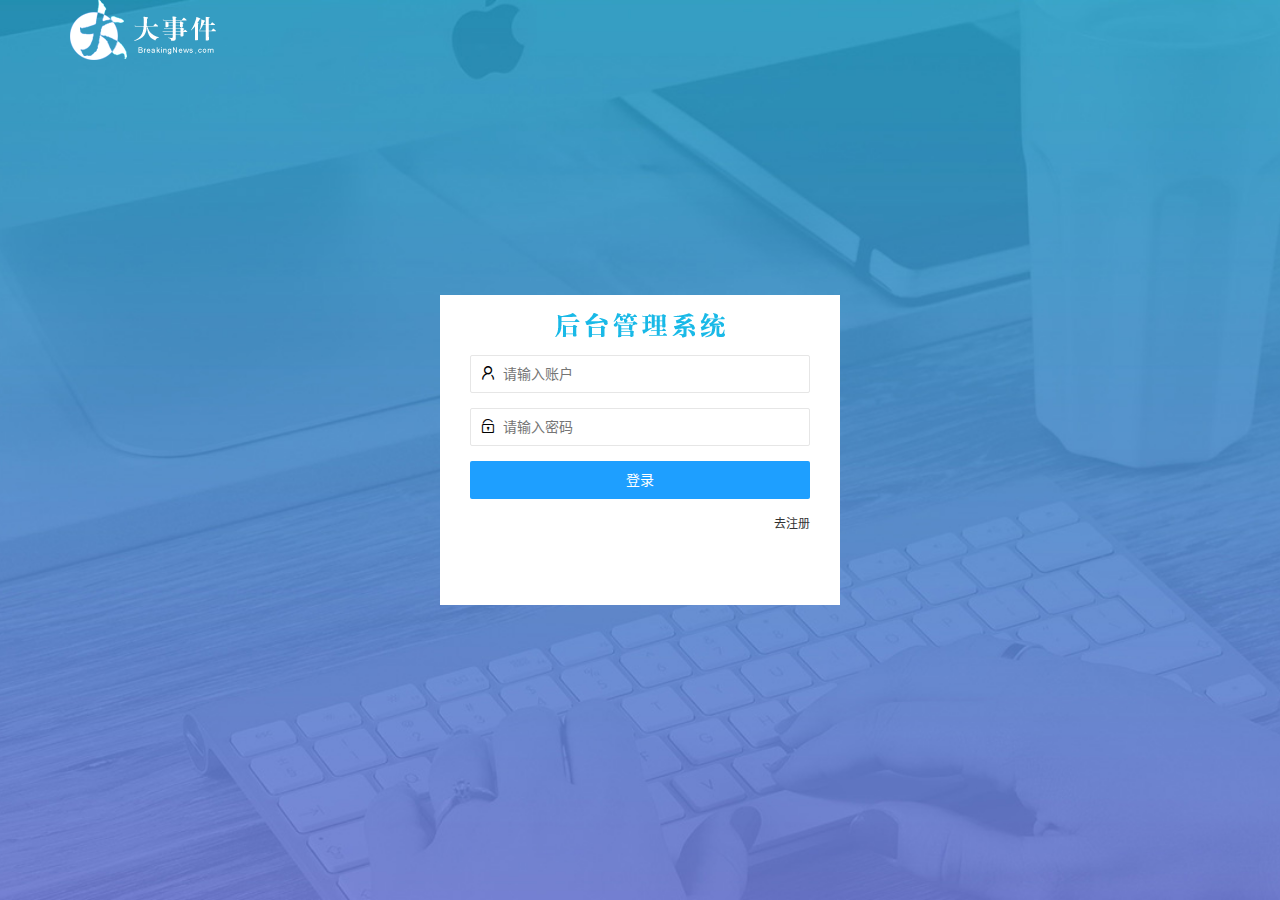
==== commit c6b28f32: "第一天完成" ====
--- a/home/login.html
+++ b/home/login.html
@@ -24,24 +24,75 @@
         <div class="title-box"></div>
         <!-- 登录框 -->
         <div class="login-box">
-            <form>
+            <form class="layui-form" id="form_login">
                 <!-- 用户名 -->
                 <div class="layui-form-item">
-
-                    <input type="text" name="title" required lay-verify="required" placeholder="请输入账户"
+                    <i class="layui-icon layui-icon-username"></i>
+                    <input type="text" name="username" required lay-verify="required" placeholder="请输入账户"
                         autocomplete="off" class="layui-input">
-
+                </div>
+                <!-- 密码 -->
+                <div class="layui-form-item">
+                    <i class="layui-icon layui-icon-password"></i>
+                    <input type="password" name="password" required lay-verify="required" placeholder="请输入密码"
+                        autocomplete="off" class="layui-input">
+                </div>
+                <!-- 登录按钮 -->
+                <div class="layui-form-item">
+                    <button class="layui-btn 
+                    layui-btn-normal layui-btn-fluid" lay-submit lay-filter="formDemo">
+                        <!-- 注意：表单提交按钮和普通按钮的区别，就是 lay-submit 属性 -->
+                        登录
+                    </button>
+                </div>
+                <!-- 跳转链接 -->
+                <div class="layui-form-item links">
+                    <a href="javascript:;" id="link_reg">去注册</a>
                 </div>
             </form>
-            <a href="javascript:;" id="link_reg">去注册</a>
         </div>
         <!-- 注册框 -->
         <div class="reg-box">
-            <a href="javascript:;" id="link_login">去登录</a>
+            <form class="layui-form" id="form_reg">
+                <!-- 用户名 -->
+                <div class="layui-form-item">
+                    <i class="layui-icon layui-icon-username"></i>
+                    <input type="text" name="username" required lay-verify="required" placeholder="请输入账户"
+                        autocomplete="off" class="layui-input">
+                </div>
+                <!-- 密码 -->
+                <div class="layui-form-item">
+                    <i class="layui-icon layui-icon-password"></i>
+                    <input type="password" name="password" required lay-verify="required|pwd" placeholder="请输入密码"
+                        autocomplete="off" class="layui-input">
+                </div>
+                <!-- 确认密码 -->
+                <div class="layui-form-item">
+                    <i class="layui-icon layui-icon-password"></i>
+                    <input type="password" name="repassword" required lay-verify="required|pwd|repwd"
+                        placeholder="请确认密码" autocomplete="off" class="layui-input">
+                </div>
+                <!-- 登录按钮 -->
+                <div class="layui-form-item">
+                    <button class="layui-btn 
+                    layui-btn-normal layui-btn-fluid" lay-submit lay-filter="formDemo">
+                        <!-- 注意：表单提交按钮和普通按钮的区别，就是 lay-submit 属性 -->
+                        注册
+                    </button>
+                </div>
+                <!-- 跳转链接 -->
+                <div class="layui-form-item links">
+                    <a href="javascript:;" id="link_login">去登录</a>
+                </div>
+            </form>
         </div>
     </div>
     <!-- 引入jQ文件 -->
     <script src="/assets/lib/jquery.js"></script>
+    <!-- 引入自己封装的ajaxPrefilter函数 -->
+    <script src="/assets/js/baseApi.js"></script>
+    <!-- 引入layUI的js文件 -->
+    <script src="/assets/lib/layui/layui.all.js"></script>
     <!-- 引入自己的js文件 -->
     <script src="/assets/js/login.js"></script>
 </body>
--- a/assets/css/login.css
+++ b/assets/css/login.css
@@ -29,4 +29,32 @@
 
 .loginAndRegBox .reg-box {
     display: none;
+}
+
+.layui-form {
+    padding: 0 30px;
+}
+
+.links {
+    display: flex;
+    /* 主轴对齐方式 */
+    justify-content: flex-end;
+}
+
+.links a {
+    font-size: 12px;
+}
+
+.layui-form-item {
+    position: relative;
+}
+
+.layui-icon {
+    position: absolute;
+    left: 10px;
+    top: 10px;
+}
+
+.layui-input {
+    padding-left: 32px;
 }